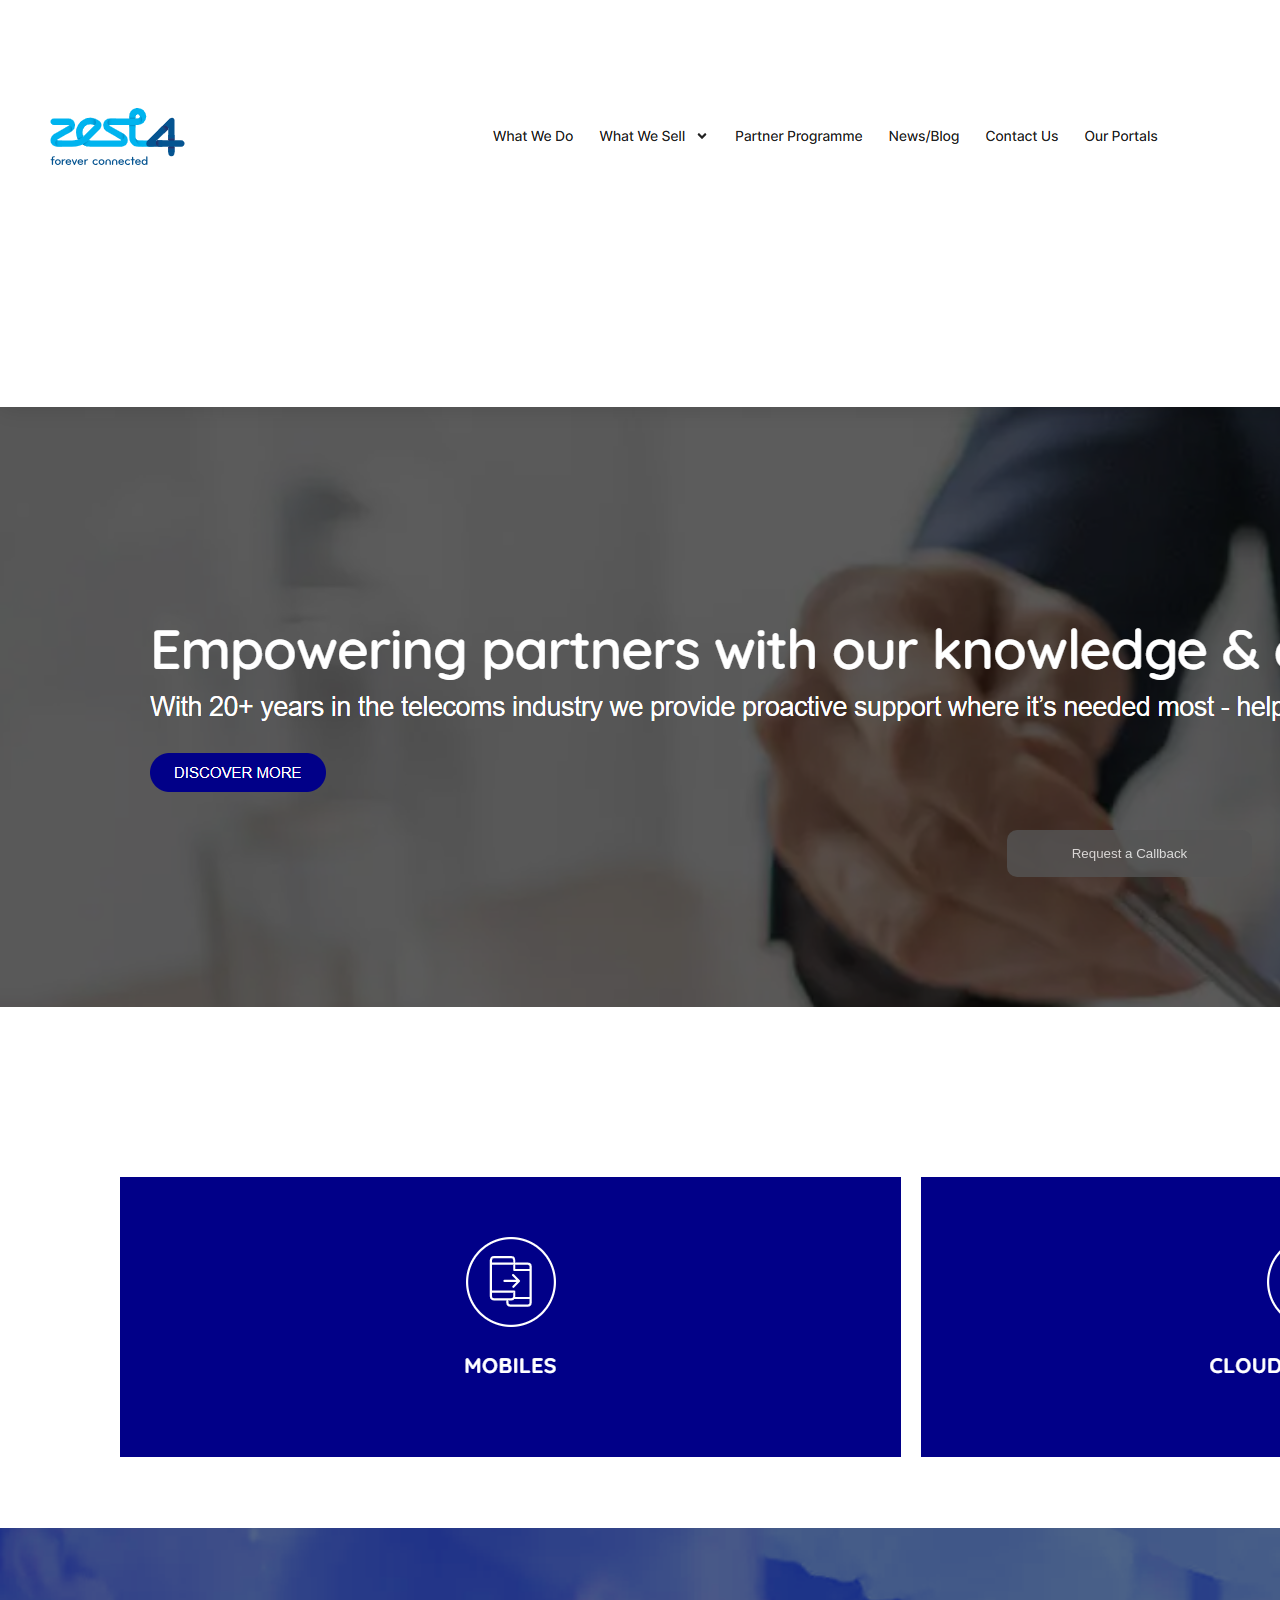
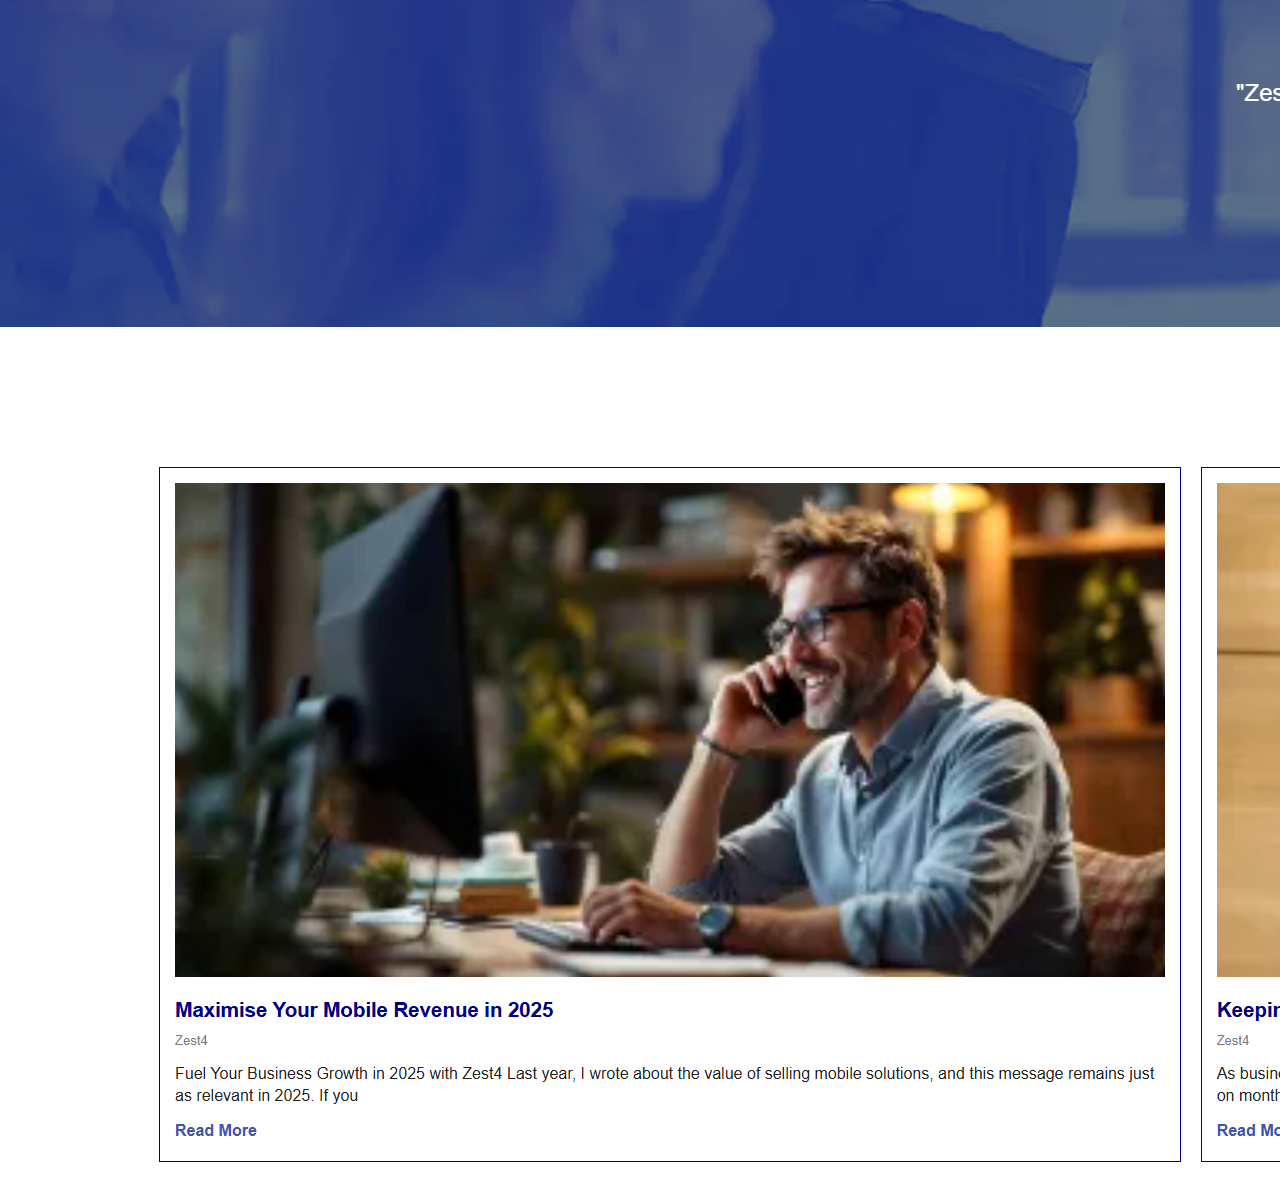
==== index.html @ 0c3f6cc0 "Initial upload" ====
<!DOCTYPE html>
<html>
	<head>
		<title>Zest 4's 8x8 Demo</title>  <!-- Web Page Tab Name. -->
	<link rel="stylesheet" type="text/css" href="css/main.css">
	<style>
        body {
            background-color: #FFFFFF;
            color: white; /* Ensures text is readable */
        }
    	</style>
	</head>


    <nav>
      <ul id="navbar" style="list-style: none; text-align: right;">
        <li><div id="__8x8-chat-button-container-script_3253393646628f7ebcb9cc8.09307088"></div></li> <!-- chat button id. -->
	<li style="float:left"><a href="https://githubmatthewmarchantcouk.github.io/Zest-4-Demo/co-browse/"><img src="toplhlogo.png"></a></li> <!-- the top left hand logo and makes the logo a button to go to the cobrowse page. -->
			
      </ul>
    </nav>
  

<body>

    <!-- This script will not interfere with the button layout, you just need to include it in the same page. It must also be within the <body> section of the page, preferably just before the ending tag. -->
    <script type="text/javascript">
    (function(c, f, ef){
        var typeofC = Object.prototype.toString.call(c);
        var props = (typeofC === '[object Object]' && c) || {};
        var cb = f || (typeofC === '[object Function]' && c);
        var config = {
            scriptUuid: "script_3253393646628f7ebcb9cc8.09307088",
            tenant: "emVzdDR4MDE",
            channelName: "Chat",
            channelUuid: "KaH4RUi3RQCEABsoMEj2Ag",
            domain: "https://vcc-eu10.8x8.com",
            buttonContainerId: "__8x8-chat-button-container-script_3253393646628f7ebcb9cc8.09307088",
            align: "right",
        };

        var url = new URL("https://cloud8-cc-geo.8x8.com/vcc-chat-channels/public/webchat/discovery");
        var params = { domain: config.domain, tenant: config.tenant, channelUuid: config.channelUuid };
        url.search = new URLSearchParams(params).toString();
        fetch(url)
            .then(response => response.json())
            .then(data => config.domain = !data.domain ? config.domain : data.domain)
            .catch(error => console.warn('Failed to retrieve override domain, will continue using ', config.domain, error))
            .finally(() => loadChat());

        function loadChat() {
            var se = document.createElement("script");
            se.type = "text/javascript";
            se.async = true;
            se.src = props.loaderURL || (config.domain + "/CHAT/common/js/chatv3.js");
            Object.keys(config).forEach(function (k) { se.dataset[k] = config[k] });
            Object.keys(props).forEach(function (k) { se.dataset[k] = props[k] });
            function handleInitEvent(e) {
                var initFn = e.detail.init;
                initFn(config, cb);
                se.removeEventListener('init', handleInitEvent)
            }
            function handleErrorEvent(e) {
                ef && ef(e);
                se.removeEventListener('customerror', handleErrorEvent);
            }
            se.addEventListener('init', handleInitEvent);
            se.addEventListener('customerror', handleErrorEvent);
            var os = document.getElementsByTagName("script")[0];
            os.parentNode.insertBefore(se, os);
        }
    })();
    </script>
	
<script>
window.CoBrowsingCustomStrings = {
  "popup-title": "Zest4's Co-browsing", <!-- CoBrowse name. -->
  "popup-close": "X",
  "popup-start-information": "Please Click Start to initialize the Co-browsing session and pass the session ID below to the Agent.",
  "popup-sync-information": "You may have open another page that is currently being synchronized. Click Synchronize to synchronize this page instead.",
  "popup-session-id-label": "Session ID: ",
  "popup-start-button": "Start",
  "popup-stop-button": "Stop",
  "popup-sync-button": "Synchronize",
  "popup-status-label": "Status: ",

  "status-connecting": "Connecting...",
  "status-ready": "Connected",
  "status-connected": "Connected",
  "status-replica-disconnected": "Waiting for agent to connect.",
  "status-disconnected": "Disconnected",
  "status-sync-required": "Synchronization required",
  "status-invalid-license": "Invalid license",
  "status-limited-license": "All agents are busy, please try again later",
  "status-invalid-domain-for-license": "Invalid domain for license",
  "status-disabled-license": "Disabled license"
};
</script>
<script> 
(function(e,i,g,h,t,c,o,b){o=i.createElement(g);o.async=1;o.src=t;o.setAttribute(h,c); 
b=i.getElementsByTagName(g)[0];b.parentNode.insertBefore(o,b); 
})(window,document,'script','data-8x8-co-browsing','https://cb.8x8.com/license{67d9cdab4333f7004d23c32f}/dist/primary-bundle.js','67ec4a6512eb3d004d7ac8fd','data-8x8-co-browsing-mode','full-control'); 
</script> 	

</body>
 
    
<div id="welcome-section" >
      
<img src="Pic2.PNG"> <!-- Top Picture. -->

    <h1></h1>
    <p></p>
  </div>

<div id="welcome-section2" >
      
<img src="Pic3.PNG"> <!-- Bottom Picture. -->

    <h1></h1>
    <p></p>
  </div>
	

	
<!-- for pop up button -->
<style>
body {
  font-family: Arial, Helvetica, sans-serif;
  font-size: 1.2em;
  color: #3a3a38;
}
* {
  box-sizing: border-box;
  color: #3a3a38;
}

/* Button used to open the contact form - fixed at the bottom of the page */
.open-button {
  background-color: #555;
  color: white;
  padding: 16px 20px;
  border: none;
  cursor: pointer;
  opacity: 0.8;
  position: fixed;
  bottom: 23px;
  right: 28px;
  width: 245px;
  border-radius: 10px; /* Rounded edges */
}

/* The popup form - hidden by default */
.form-popup {
  display: none;
  position: fixed;
  bottom: 0;
  right: 15px;
  border: 3px solid #f1f1f1;
  z-index: 9;
  background-color: white;
  color: #3a3a38;
  border-radius: 15px; /* Rounded edges for popup */
  padding: 15px;
  box-shadow: 0px 4px 10px rgba(0, 0, 0, 0.2); /* Subtle shadow for effect */
}

/* Add styles to the form container */
.form-container {
  max-width: 300px;
  padding: 10px;
  background-color: white;
  color: #3a3a38;
  border-radius: 10px; /* Rounded edges for form container */
}

/* Full-width input fields */
.form-container input[type=text], 
.form-container input[type=password] {
  width: 100%;
  padding: 15px;
  margin: 5px 0 22px 0;
  border: none;
  background: #f1f1f1;
  color: #3a3a38;
  border-radius: 8px; /* Rounded input fields */
}

/* When the inputs get focus, do something */
.form-container input[type=text]:focus, 
.form-container input[type=password]:focus {
  background-color: #ddd;
  outline: none;
  color: #3a3a38;
}

/* Set a style for the submit/login button */
.form-container .btn {
  background-color: #04AA6D;
  color: white;
  padding: 16px 20px;
  border: none;
  cursor: pointer;
  width: 100%;
  margin-bottom:10px;
  opacity: 0.8;
  border-radius: 8px; /* Rounded buttons */
}

/* Add a red background color to the cancel button */
.form-container .cancel {
  background-color: #90bcb4;
}

/* Add some hover effects to buttons */
.form-container .btn:hover, .open-button:hover {
  opacity: 1;
}

/* Table text color */
table, td, th {
  color: #3a3a38;
}
</style>
</head>

	
	
<body>

<button class="open-button" onclick="openForm()">Request a Callback</button>

<div class="form-popup" id="myForm">
  <form name="WebCallBack" action="https://vcc-eu10.8x8.com/SC/webcallback.php" method="get"  
        oninput="extTransactionData.value = '[Name|' + fname.value +' '+ lname.value + '][Location|' + location.value + '][Reason|' + reason.value +']'">
    <input type="hidden" name="extTransactionData"/>
    <input type="hidden" name="tenant" value="zest4x01"/>  <!-- Tenant Name. -->
    <input type="hidden" name="token" value="6c593095111b09d2ecf1510d32ebf9bddfd48c77be1afb85ce6dc8313719ba1c"/>  <!-- Action Tokes. -->
    <input type="hidden" name="channel_number" value="441604263652"/> <!-- Channel Number. -->
    <input type="hidden" name="callback_type" value="1"/>
    <input type="hidden" name="queue_id" value="121"/> <!-- Queue ID. -->
    <input type="hidden" name="expiration" value="1200"/><br/>
    <table style="background-color:#FFFFFF;">
      <tr><td>First name:</td><td> <input type="text" name="fname"/></td></tr>
      <tr><td>Last name:</td><td><input type="text" name="lname" /></td></tr>
      <tr><td>Location:</td><td><input type="text" name="location" /></td></tr>
      <tr><td>Reason:</td><td>
        <select name="reason" style="border-radius: 8px; padding: 5px;">
          <option value="Sales Training">Sales Training</option>
          <option value="Technical Training">Technical Training</option>
          <option value="Information" selected>Information</option>
          <option value="Other">Other</option>
        </select>
      </td></tr>
      <tr><td>Phone:</td><td><input type="tel" name="phone" class="anotherClass maskContent" /></td></tr>
      <tr><td colspan="2" style="text-align:center"><input type="submit" value="Call Me" style="border-radius: 8px;"/></td></tr>
    </table>
  </form>

  <form action="/action_page.php" class="form-container">
    <button type="button" class="btn cancel" onclick="closeForm()">Close</button>
  </form>
</div>

<script>
function openForm() {
  document.getElementById("myForm").style.display = "block";
}

function closeForm() {
  document.getElementById("myForm").style.display = "none";
}
</script>

	
</html>
---- css/main.css ----
html,
nav {
  background-color: #FFFFFF;
}
body {
  font-family: 'comfortaa', sans-serif;
  background-color: #FFFFFF;
  text-align: right;
}

* {
  margin: 0;
  padding: 0;
}

/* Nav bar */

 nav ul {
  position: fixed;
  text-align: right;
  width: 100%;
  background-color: #FFFFFF;
  background: rgba(255,255,255,1);
  font-family: "comfortaa",sans-serif; 
  font-size: 1.2em;
}

nav ul li {
  display: inline-block;
  margin: 30px; 
}

nav ul li a {
  color: #FFFFFF;
  text-decoration: none;
}
nav ul li a:hover {
  color: #FFFFFF;
}

/* about me */

#welcome-section {
  top: 20;
  line-height: 1.6;
  background: #FFFFFF;
  min-height: 55vh;
  padding-top: 45vh;
  text-align:
}
  

/* Callback */

#Callback {
  top: 5;
  width: 50%;
  line-height: 1.6;
  background: #F5F5F5;
  min-height: 55vh;
  padding-top: 10vh;
  text-align: 
}

#VideoConf {
  top: 5;
  width: 50%;
  line-height: 1.6;
  background: #F5F5F5;
  min-height: 100vh;
  padding-top: 10vh;
  text-align: 
}

/* Co Browse */

body.replica,
body.replica.status-ready {
    background-color: #EAEAEA;
}

body.replica.status-primary-disconnected {
    background-color: #f0ad4e;
}

body.replica.status-disconnected {
    background-color: #d9534f;
}

body.replica .close {
    border: 1px solid black;
    color: black;
}

body.replica .replica-title {
    color: black;
}

body.popup .window {
    border: solid 3px #134C75;
}

body.popup .window-header {
    background-color: #e87415;
}
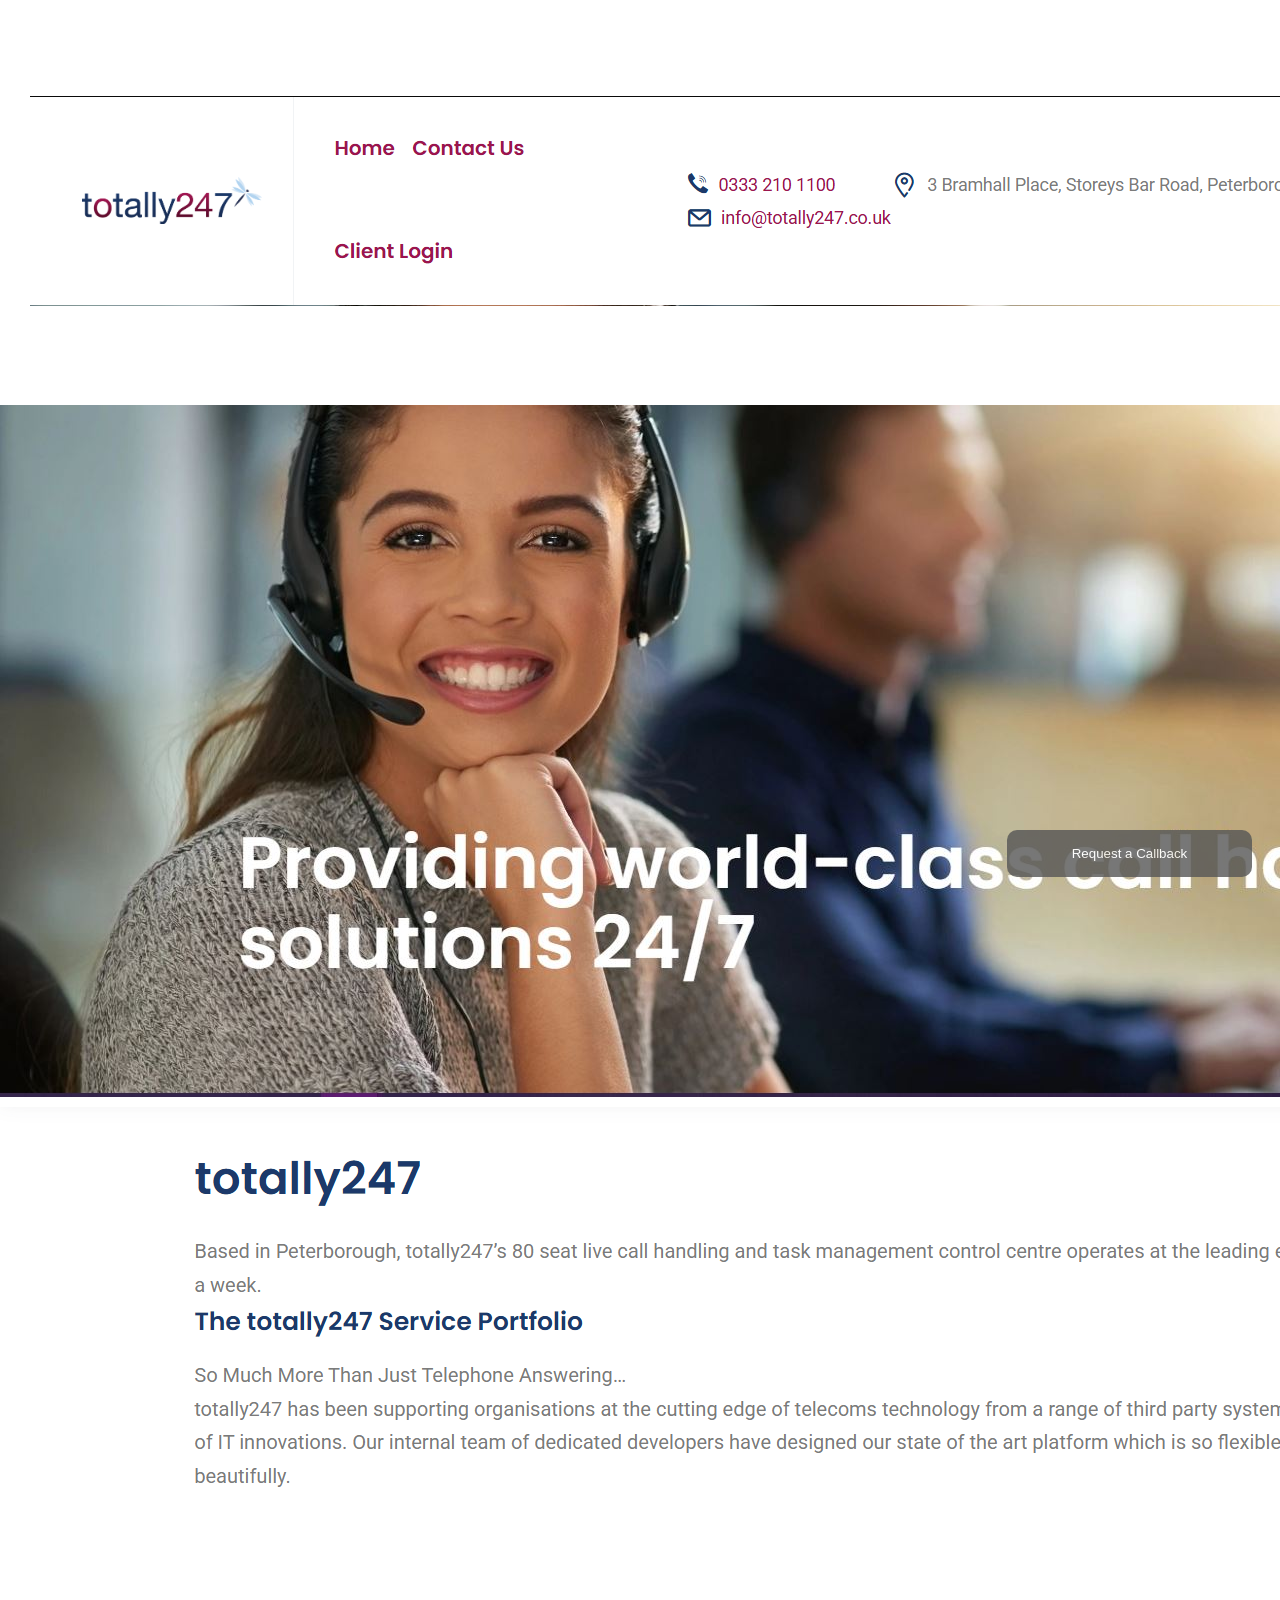
==== commit a8e38839: "Fix HTML structure" ====
--- a/index.html
+++ b/index.html
@@ -10,18 +10,18 @@
         }
     	</style>
 	</head>
+<body>
 
 
     <nav>
       <ul id="navbar" style="list-style: none; text-align: right;">
         <li><div id="__8x8-chat-button-container-script_3253393646628f7ebcb9cc8.09307088"></div></li> <!-- chat button id. -->
-	<li style="float:left"><a href="https://githubmatthewmarchantcouk.github.io/Zest-4-Demo/co-browse/"><img src="toplhlogo.png"></a></li> <!-- the top left hand logo and makes the logo a button to go to the cobrowse page. -->
+	<li style="float:left"><a href="https://pulpriction.github.io/Zest4Demo/co-browse/"><img src="toplhlogo.png"></a></li> <!-- the top left hand logo and makes the logo a button to go to the cobrowse page. -->
 			
       </ul>
     </nav>
   
 
-<body>
 
     <!-- This script will not interfere with the button layout, you just need to include it in the same page. It must also be within the <body> section of the page, preferably just before the ending tag. -->
     <script type="text/javascript">
@@ -102,7 +102,6 @@
 })(window,document,'script','data-8x8-co-browsing','https://cb.8x8.com/license{67d9cdab4333f7004d23c32f}/dist/primary-bundle.js','67ec4a6512eb3d004d7ac8fd','data-8x8-co-browsing-mode','full-control'); 
 </script> 	
 
-</body>
  
     
 <div id="welcome-section" >
@@ -222,11 +221,9 @@
   color: #3a3a38;
 }
 </style>
-</head>
-
-	
-	
-<body>
+
+	
+	
 
 <button class="open-button" onclick="openForm()">Request a Callback</button>
 
@@ -273,4 +270,5 @@
 </script>
 
 	
+</body>
 </html>
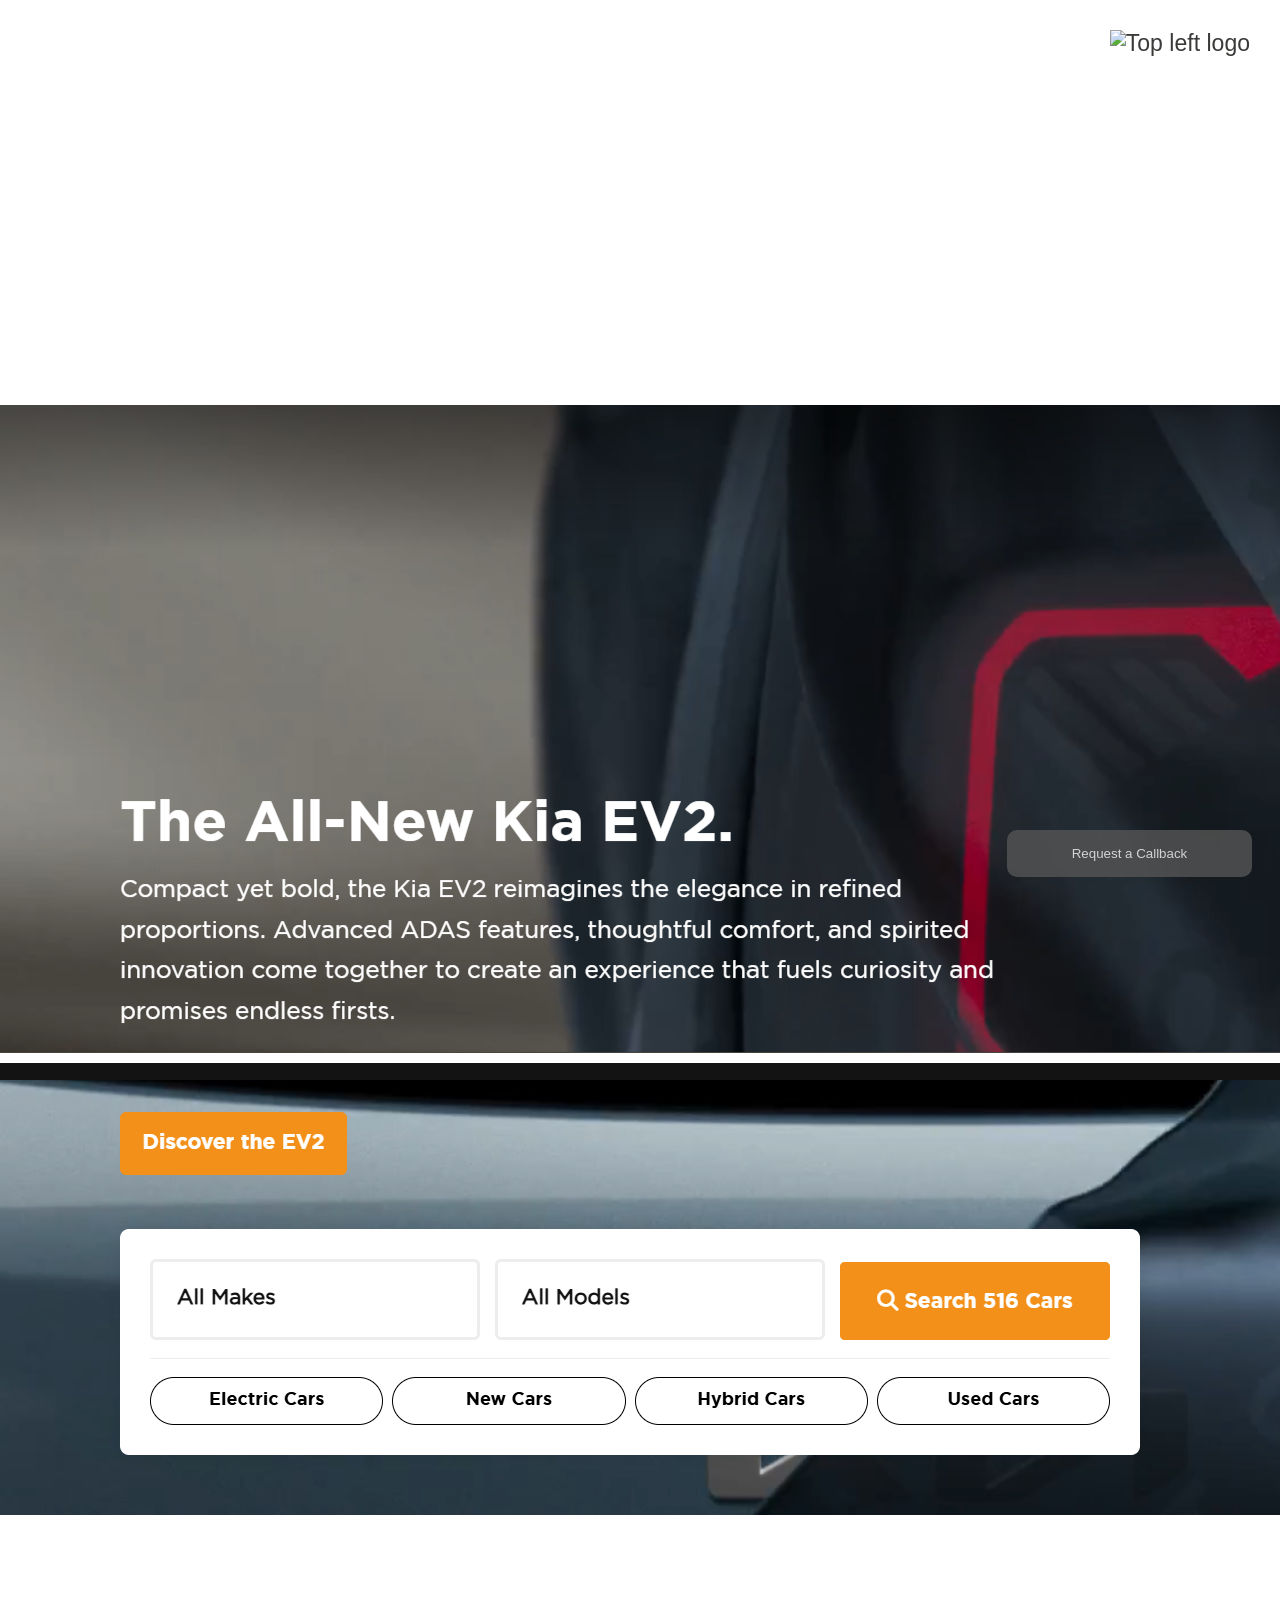
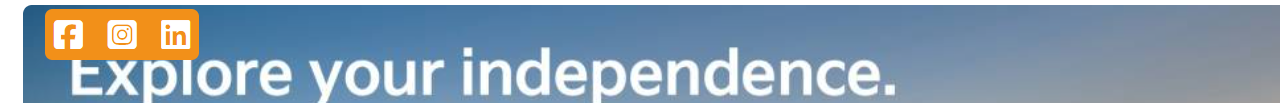
==== commit d88fac28: "Add files via upload" ====
--- a/index.html
+++ b/index.html
@@ -1,274 +1,307 @@
-<!DOCTYPE html>
-<html>
-	<head>
-		<title>Zest 4's 8x8 Demo</title>  <!-- Web Page Tab Name. -->
-	<link rel="stylesheet" type="text/css" href="css/main.css">
-	<style>
-        body {
-            background-color: #FFFFFF;
-            color: white; /* Ensures text is readable */
-        }
-    	</style>
-	</head>
-<body>
-
-
-    <nav>
-      <ul id="navbar" style="list-style: none; text-align: right;">
-        <li><div id="__8x8-chat-button-container-script_3253393646628f7ebcb9cc8.09307088"></div></li> <!-- chat button id. -->
-	<li style="float:left"><a href="https://pulpriction.github.io/Zest4Demo/co-browse/"><img src="toplhlogo.png"></a></li> <!-- the top left hand logo and makes the logo a button to go to the cobrowse page. -->
-			
-      </ul>
-    </nav>
-  
-
-
-    <!-- This script will not interfere with the button layout, you just need to include it in the same page. It must also be within the <body> section of the page, preferably just before the ending tag. -->
-    <script type="text/javascript">
-    (function(c, f, ef){
-        var typeofC = Object.prototype.toString.call(c);
-        var props = (typeofC === '[object Object]' && c) || {};
-        var cb = f || (typeofC === '[object Function]' && c);
-        var config = {
-            scriptUuid: "script_3253393646628f7ebcb9cc8.09307088",
-            tenant: "emVzdDR4MDE",
-            channelName: "Chat",
-            channelUuid: "KaH4RUi3RQCEABsoMEj2Ag",
-            domain: "https://vcc-eu10.8x8.com",
-            buttonContainerId: "__8x8-chat-button-container-script_3253393646628f7ebcb9cc8.09307088",
-            align: "right",
-        };
-
-        var url = new URL("https://cloud8-cc-geo.8x8.com/vcc-chat-channels/public/webchat/discovery");
-        var params = { domain: config.domain, tenant: config.tenant, channelUuid: config.channelUuid };
-        url.search = new URLSearchParams(params).toString();
-        fetch(url)
-            .then(response => response.json())
-            .then(data => config.domain = !data.domain ? config.domain : data.domain)
-            .catch(error => console.warn('Failed to retrieve override domain, will continue using ', config.domain, error))
-            .finally(() => loadChat());
-
-        function loadChat() {
-            var se = document.createElement("script");
-            se.type = "text/javascript";
-            se.async = true;
-            se.src = props.loaderURL || (config.domain + "/CHAT/common/js/chatv3.js");
-            Object.keys(config).forEach(function (k) { se.dataset[k] = config[k] });
-            Object.keys(props).forEach(function (k) { se.dataset[k] = props[k] });
-            function handleInitEvent(e) {
-                var initFn = e.detail.init;
-                initFn(config, cb);
-                se.removeEventListener('init', handleInitEvent)
-            }
-            function handleErrorEvent(e) {
-                ef && ef(e);
-                se.removeEventListener('customerror', handleErrorEvent);
-            }
-            se.addEventListener('init', handleInitEvent);
-            se.addEventListener('customerror', handleErrorEvent);
-            var os = document.getElementsByTagName("script")[0];
-            os.parentNode.insertBefore(se, os);
-        }
-    })();
-    </script>
-	
-<script>
-window.CoBrowsingCustomStrings = {
-  "popup-title": "Zest4's Co-browsing", <!-- CoBrowse name. -->
-  "popup-close": "X",
-  "popup-start-information": "Please Click Start to initialize the Co-browsing session and pass the session ID below to the Agent.",
-  "popup-sync-information": "You may have open another page that is currently being synchronized. Click Synchronize to synchronize this page instead.",
-  "popup-session-id-label": "Session ID: ",
-  "popup-start-button": "Start",
-  "popup-stop-button": "Stop",
-  "popup-sync-button": "Synchronize",
-  "popup-status-label": "Status: ",
-
-  "status-connecting": "Connecting...",
-  "status-ready": "Connected",
-  "status-connected": "Connected",
-  "status-replica-disconnected": "Waiting for agent to connect.",
-  "status-disconnected": "Disconnected",
-  "status-sync-required": "Synchronization required",
-  "status-invalid-license": "Invalid license",
-  "status-limited-license": "All agents are busy, please try again later",
-  "status-invalid-domain-for-license": "Invalid domain for license",
-  "status-disabled-license": "Disabled license"
-};
-</script>
-<script> 
-(function(e,i,g,h,t,c,o,b){o=i.createElement(g);o.async=1;o.src=t;o.setAttribute(h,c); 
-b=i.getElementsByTagName(g)[0];b.parentNode.insertBefore(o,b); 
-})(window,document,'script','data-8x8-co-browsing','https://cb.8x8.com/license{67d9cdab4333f7004d23c32f}/dist/primary-bundle.js','67ec4a6512eb3d004d7ac8fd','data-8x8-co-browsing-mode','full-control'); 
-</script> 	
-
- 
-    
-<div id="welcome-section" >
-      
-<img src="Pic2.PNG"> <!-- Top Picture. -->
-
-    <h1></h1>
-    <p></p>
-  </div>
-
-<div id="welcome-section2" >
-      
-<img src="Pic3.PNG"> <!-- Bottom Picture. -->
-
-    <h1></h1>
-    <p></p>
-  </div>
-	
-
-	
-<!-- for pop up button -->
-<style>
-body {
-  font-family: Arial, Helvetica, sans-serif;
-  font-size: 1.2em;
-  color: #3a3a38;
-}
-* {
-  box-sizing: border-box;
-  color: #3a3a38;
-}
-
-/* Button used to open the contact form - fixed at the bottom of the page */
-.open-button {
-  background-color: #555;
-  color: white;
-  padding: 16px 20px;
-  border: none;
-  cursor: pointer;
-  opacity: 0.8;
-  position: fixed;
-  bottom: 23px;
-  right: 28px;
-  width: 245px;
-  border-radius: 10px; /* Rounded edges */
-}
-
-/* The popup form - hidden by default */
-.form-popup {
-  display: none;
-  position: fixed;
-  bottom: 0;
-  right: 15px;
-  border: 3px solid #f1f1f1;
-  z-index: 9;
-  background-color: white;
-  color: #3a3a38;
-  border-radius: 15px; /* Rounded edges for popup */
-  padding: 15px;
-  box-shadow: 0px 4px 10px rgba(0, 0, 0, 0.2); /* Subtle shadow for effect */
-}
-
-/* Add styles to the form container */
-.form-container {
-  max-width: 300px;
-  padding: 10px;
-  background-color: white;
-  color: #3a3a38;
-  border-radius: 10px; /* Rounded edges for form container */
-}
-
-/* Full-width input fields */
-.form-container input[type=text], 
-.form-container input[type=password] {
-  width: 100%;
-  padding: 15px;
-  margin: 5px 0 22px 0;
-  border: none;
-  background: #f1f1f1;
-  color: #3a3a38;
-  border-radius: 8px; /* Rounded input fields */
-}
-
-/* When the inputs get focus, do something */
-.form-container input[type=text]:focus, 
-.form-container input[type=password]:focus {
-  background-color: #ddd;
-  outline: none;
-  color: #3a3a38;
-}
-
-/* Set a style for the submit/login button */
-.form-container .btn {
-  background-color: #04AA6D;
-  color: white;
-  padding: 16px 20px;
-  border: none;
-  cursor: pointer;
-  width: 100%;
-  margin-bottom:10px;
-  opacity: 0.8;
-  border-radius: 8px; /* Rounded buttons */
-}
-
-/* Add a red background color to the cancel button */
-.form-container .cancel {
-  background-color: #90bcb4;
-}
-
-/* Add some hover effects to buttons */
-.form-container .btn:hover, .open-button:hover {
-  opacity: 1;
-}
-
-/* Table text color */
-table, td, th {
-  color: #3a3a38;
-}
-</style>
-
-	
-	
-
-<button class="open-button" onclick="openForm()">Request a Callback</button>
-
-<div class="form-popup" id="myForm">
-  <form name="WebCallBack" action="https://vcc-eu10.8x8.com/SC/webcallback.php" method="get"  
-        oninput="extTransactionData.value = '[Name|' + fname.value +' '+ lname.value + '][Location|' + location.value + '][Reason|' + reason.value +']'">
-    <input type="hidden" name="extTransactionData"/>
-    <input type="hidden" name="tenant" value="zest4x01"/>  <!-- Tenant Name. -->
-    <input type="hidden" name="token" value="6c593095111b09d2ecf1510d32ebf9bddfd48c77be1afb85ce6dc8313719ba1c"/>  <!-- Action Tokes. -->
-    <input type="hidden" name="channel_number" value="441604263652"/> <!-- Channel Number. -->
-    <input type="hidden" name="callback_type" value="1"/>
-    <input type="hidden" name="queue_id" value="121"/> <!-- Queue ID. -->
-    <input type="hidden" name="expiration" value="1200"/><br/>
-    <table style="background-color:#FFFFFF;">
-      <tr><td>First name:</td><td> <input type="text" name="fname"/></td></tr>
-      <tr><td>Last name:</td><td><input type="text" name="lname" /></td></tr>
-      <tr><td>Location:</td><td><input type="text" name="location" /></td></tr>
-      <tr><td>Reason:</td><td>
-        <select name="reason" style="border-radius: 8px; padding: 5px;">
-          <option value="Sales Training">Sales Training</option>
-          <option value="Technical Training">Technical Training</option>
-          <option value="Information" selected>Information</option>
-          <option value="Other">Other</option>
-        </select>
-      </td></tr>
-      <tr><td>Phone:</td><td><input type="tel" name="phone" class="anotherClass maskContent" /></td></tr>
-      <tr><td colspan="2" style="text-align:center"><input type="submit" value="Call Me" style="border-radius: 8px;"/></td></tr>
-    </table>
-  </form>
-
-  <form action="/action_page.php" class="form-container">
-    <button type="button" class="btn cancel" onclick="closeForm()">Close</button>
-  </form>
-</div>
-
-<script>
-function openForm() {
-  document.getElementById("myForm").style.display = "block";
-}
-
-function closeForm() {
-  document.getElementById("myForm").style.display = "none";
-}
-</script>
-
-	
-</body>
-</html>
+<!DOCTYPE html>
+<html>
+	<head>
+		<title>Acorn Motor Group's 8x8 Demo</title>  <!-- Web Page Tab Name. -->
+	<link rel="stylesheet" type="text/css" href="css/main.css">
+	<style>
+        body {
+            background-color: #FFFFFF;
+            color: white; /* Ensures text is readable */
+        }
+    	</style>
+	</head>
+<body>
+
+    <nav>
+      <ul id="navbar">
+        <li class="logo-item"><a href="https://zestsupport.github.io/8x8chatdesign/co-browse/"><img src="toplhlogo.PNG" alt="Top left logo"></a></li> <!-- the top left hand logo and makes the logo a button to go to the cobrowse page. -->
+      </ul>
+    </nav>
+
+    <div class="floating-actions">
+      <div class="chat-launcher">
+        <div id="__8x8-chat-button-container-script_400379141681b2ac61e3958.80686093"></div> <!-- chat button id. -->
+      </div>
+      <button class="open-button" onclick="openForm()">Request a Callback</button>
+    </div>
+
+      <!-- This script will not interfere with the button layout, you just need to include it in the same page. It must also be within the <body> section of the page, preferably just before the ending tag. -->
+    <script type="text/javascript">
+    (function(c, f, ef){
+        var typeofC = Object.prototype.toString.call(c);
+        var props = (typeofC === '[object Object]' && c) || {};
+        var cb = f || (typeofC === '[object Function]' && c);
+        var config = {
+            scriptUuid: "script_400379141681b2ac61e3958.80686093",
+            tenant: "ZGJmYmRlbW8wMQ",
+            channelName: "Totally247 Chat",
+            channelUuid: "1e5ugzCAQC-NGQ3FtX2F8A",
+            domain: "https://vcc-eu8.8x8.com",
+            buttonContainerId: "__8x8-chat-button-container-script_400379141681b2ac61e3958.80686093",
+            align: "right",
+        };
+
+        var url = new URL("https://cloud8-cc-geo.8x8.com/vcc-chat-channels/public/webchat/discovery");
+        var params = { domain: config.domain, tenant: config.tenant, channelUuid: config.channelUuid };
+        url.search = new URLSearchParams(params).toString();
+        fetch(url)
+            .then(response => response.json())
+            .then(data => config.domain = !data.domain ? config.domain : data.domain)
+            .catch(error => console.warn('Failed to retrieve override domain, will continue using ', config.domain, error))
+            .finally(() => loadChat());
+
+        function loadChat() {
+            var se = document.createElement("script");
+            se.type = "text/javascript";
+            se.async = true;
+            se.src = props.loaderURL || (config.domain + "/CHAT/common/js/chatv3.js");
+            Object.keys(config).forEach(function (k) { se.dataset[k] = config[k] });
+            Object.keys(props).forEach(function (k) { se.dataset[k] = props[k] });
+            function handleInitEvent(e) {
+                var initFn = e.detail.init;
+                initFn(config, cb);
+                se.removeEventListener('init', handleInitEvent)
+            }
+            function handleErrorEvent(e) {
+                ef && ef(e);
+                se.removeEventListener('customerror', handleErrorEvent);
+            }
+            se.addEventListener('init', handleInitEvent);
+            se.addEventListener('customerror', handleErrorEvent);
+            var os = document.getElementsByTagName("script")[0];
+            os.parentNode.insertBefore(se, os);
+        }
+    })();
+    </script>
+	
+<script>
+window.CoBrowsingCustomStrings = {
+  "popup-title": "Zest4's Co-browsing",
+  "popup-close": "X",
+  "popup-start-information": "Please Click Start to initialize the Co-browsing session and pass the session ID below to the Agent.",
+  "popup-sync-information": "You may have open another page that is currently being synchronized. Click Synchronize to synchronize this page instead.",
+  "popup-session-id-label": "Session ID: ",
+  "popup-start-button": "Start",
+  "popup-stop-button": "Stop",
+  "popup-sync-button": "Synchronize",
+  "popup-status-label": "Status: ",
+
+  "status-connecting": "Connecting...",
+  "status-ready": "Connected",
+  "status-connected": "Connected",
+  "status-replica-disconnected": "Waiting for agent to connect.",
+  "status-disconnected": "Disconnected",
+  "status-sync-required": "Synchronization required",
+  "status-invalid-license": "Invalid license",
+  "status-limited-license": "All agents are busy, please try again later",
+  "status-invalid-domain-for-license": "Invalid domain for license",
+  "status-disabled-license": "Disabled license"
+};
+</script>
+<script> 
+(function(e,i,g,h,t,c,o,b){o=i.createElement(g);o.async=1;o.src=t;o.setAttribute(h,c); 
+b=i.getElementsByTagName(g)[0];b.parentNode.insertBefore(o,b); 
+})(window,document,'script','data-8x8-co-browsing','https://cb.8x8.com/license{67d9cdab4333f7004d23c32f}/dist/primary-bundle.js','6824dbac53cdd2004d981e67','data-8x8-co-browsing-mode','full-control'); 
+</script> 	
+ 
+    
+<div id="welcome-section" >
+      
+<img src="Pic2.PNG"> <!-- Top Picture. -->
+
+    <h1></h1>
+    <p></p>
+  </div>
+
+<div id="welcome-section2" >
+      
+<img src="Pic3.PNG"> <!-- Bottom Picture. -->
+
+    <h1></h1>
+    <p></p>
+  </div>
+	
+
+	
+<!-- for pop up button -->
+<style>
+body {
+  font-family: Arial, Helvetica, sans-serif;
+  font-size: 1.2em;
+  color: #3a3a38;
+}
+* {
+  box-sizing: border-box;
+  color: #3a3a38;
+}
+
+/* Button used to open the contact form - fixed at the bottom of the page */
+.floating-actions {
+  position: fixed;
+  right: 28px;
+  bottom: 23px;
+  display: flex;
+  align-items: flex-end;
+  gap: 16px;
+  z-index: 1100;
+}
+
+.chat-launcher,
+.chat-launcher > div {
+  display: block;
+}
+
+.open-button {
+  background-color: #555;
+  color: white;
+  padding: 16px 20px;
+  border: none;
+  cursor: pointer;
+  opacity: 0.8;
+  width: 245px;
+  border-radius: 10px; /* Rounded edges */
+}
+
+/* The popup form - hidden by default */
+.form-popup {
+  display: none;
+  position: fixed;
+  bottom: 0;
+  right: 15px;
+  border: 3px solid #f1f1f1;
+  z-index: 1200;
+  background-color: white;
+  color: #3a3a38;
+  border-radius: 15px; /* Rounded edges for popup */
+  padding: 15px;
+  box-shadow: 0px 4px 10px rgba(0, 0, 0, 0.2); /* Subtle shadow for effect */
+}
+
+/* Add styles to the form container */
+.form-container {
+  max-width: 300px;
+  padding: 10px;
+  background-color: white;
+  color: #3a3a38;
+  border-radius: 10px; /* Rounded edges for form container */
+}
+
+/* Full-width input fields */
+.form-container input[type=text], 
+.form-container input[type=password] {
+  width: 100%;
+  padding: 15px;
+  margin: 5px 0 22px 0;
+  border: none;
+  background: #f1f1f1;
+  color: #3a3a38;
+  border-radius: 8px; /* Rounded input fields */
+}
+
+/* When the inputs get focus, do something */
+.form-container input[type=text]:focus, 
+.form-container input[type=password]:focus {
+  background-color: #ddd;
+  outline: none;
+  color: #3a3a38;
+}
+
+/* Set a style for the submit/login button */
+.form-container .btn {
+  background-color: #04AA6D;
+  color: white;
+  padding: 16px 20px;
+  border: none;
+  cursor: pointer;
+  width: 100%;
+  margin-bottom:10px;
+  opacity: 0.8;
+  border-radius: 8px; /* Rounded buttons */
+}
+
+/* Add a red background color to the cancel button */
+.form-container .cancel {
+  background-color: #90bcb4;
+}
+
+/* Add some hover effects to buttons */
+.form-container .btn:hover, .open-button:hover {
+  opacity: 1;
+}
+
+/* Table text color */
+table, td, th {
+  color: #3a3a38;
+}
+</style>
+
+<div class="form-popup" id="myForm">
+  <form id="WebCallBack" onsubmit="submitWebCallback(event)" oninput="extTransactionData.value = '[Name|' + fname.value +' '+ lname.value + '][Location|' + location.value + '][Reason|' + reason.value +']'">
+
+    <input type="hidden" name="extTransactionData"/>
+    <input type="hidden" name="tenant" value="dbfbdemo01"/>  <!-- Tenant Name. -->
+    <input type="hidden" name="token" value="28072c1255afe841a5d62d7bdd68197fb00fe73766abb16ce0205c4a430515a1"/>  <!-- Action Tokes. -->
+    <input type="hidden" name="channel_number" value="442033072344"/> <!-- Channel Number. -->
+    <input type="hidden" name="callback_type" value="1"/>
+    <input type="hidden" name="queue_id" value="167"/> <!-- Queue ID. -->
+    <input type="hidden" name="expiration" value="1200"/><br/>
+    <table style="background-color:#FFFFFF;">
+      <tr><td>First name:</td><td> <input type="text" name="fname"/></td></tr>
+      <tr><td>Last name:</td><td><input type="text" name="lname" /></td></tr>
+      <tr><td>Location:</td><td><input type="text" name="location" /></td></tr>
+      <tr><td>Reason:</td><td>
+        <select name="reason" style="border-radius: 8px; padding: 5px;">
+          <option value="Sales Training">Sales Training</option>
+          <option value="Technical Training">Technical Training</option>
+          <option value="Information" selected>Information</option>
+          <option value="Other">Other</option>
+        </select>
+      </td></tr>
+      <tr><td>Phone:</td><td><input type="tel" name="phone" class="anotherClass maskContent" /></td></tr>
+      <tr><td colspan="2" style="text-align:center"><input type="submit" value="Call Me" style="border-radius: 8px;"/></td></tr>
+    </table>
+  </form>
+
+  <form action="/action_page.php" class="form-container">
+    <button type="button" class="btn cancel" onclick="closeForm()">Close</button>
+  </form>
+</div>
+
+<script>
+function submitWebCallback(event) {
+  event.preventDefault();
+
+  const form = document.getElementById("WebCallBack");
+  const formData = new FormData(form);
+  const params = new URLSearchParams(formData).toString();
+
+  fetch("https://vcc-eu8.8x8.com/SC/webcallback.php?" + params)
+    .then(response => {
+      if (response.ok) {
+        console.log("Callback request submitted successfully.");
+        closeForm(); // or show a hidden success message instead
+      } else {
+        console.warn("8x8 callback request failed with status:", response.status);
+        // optionally show a message on the page
+      }
+    })
+    .catch(error => {
+      console.error("Request failed:", error);
+    });
+}
+</script>
+
+
+<script>
+function openForm() {
+  document.getElementById("myForm").style.display = "block";
+}
+
+function closeForm() {
+  document.getElementById("myForm").style.display = "none";
+}
+</script>
+
+	
+</body>
+</html>
